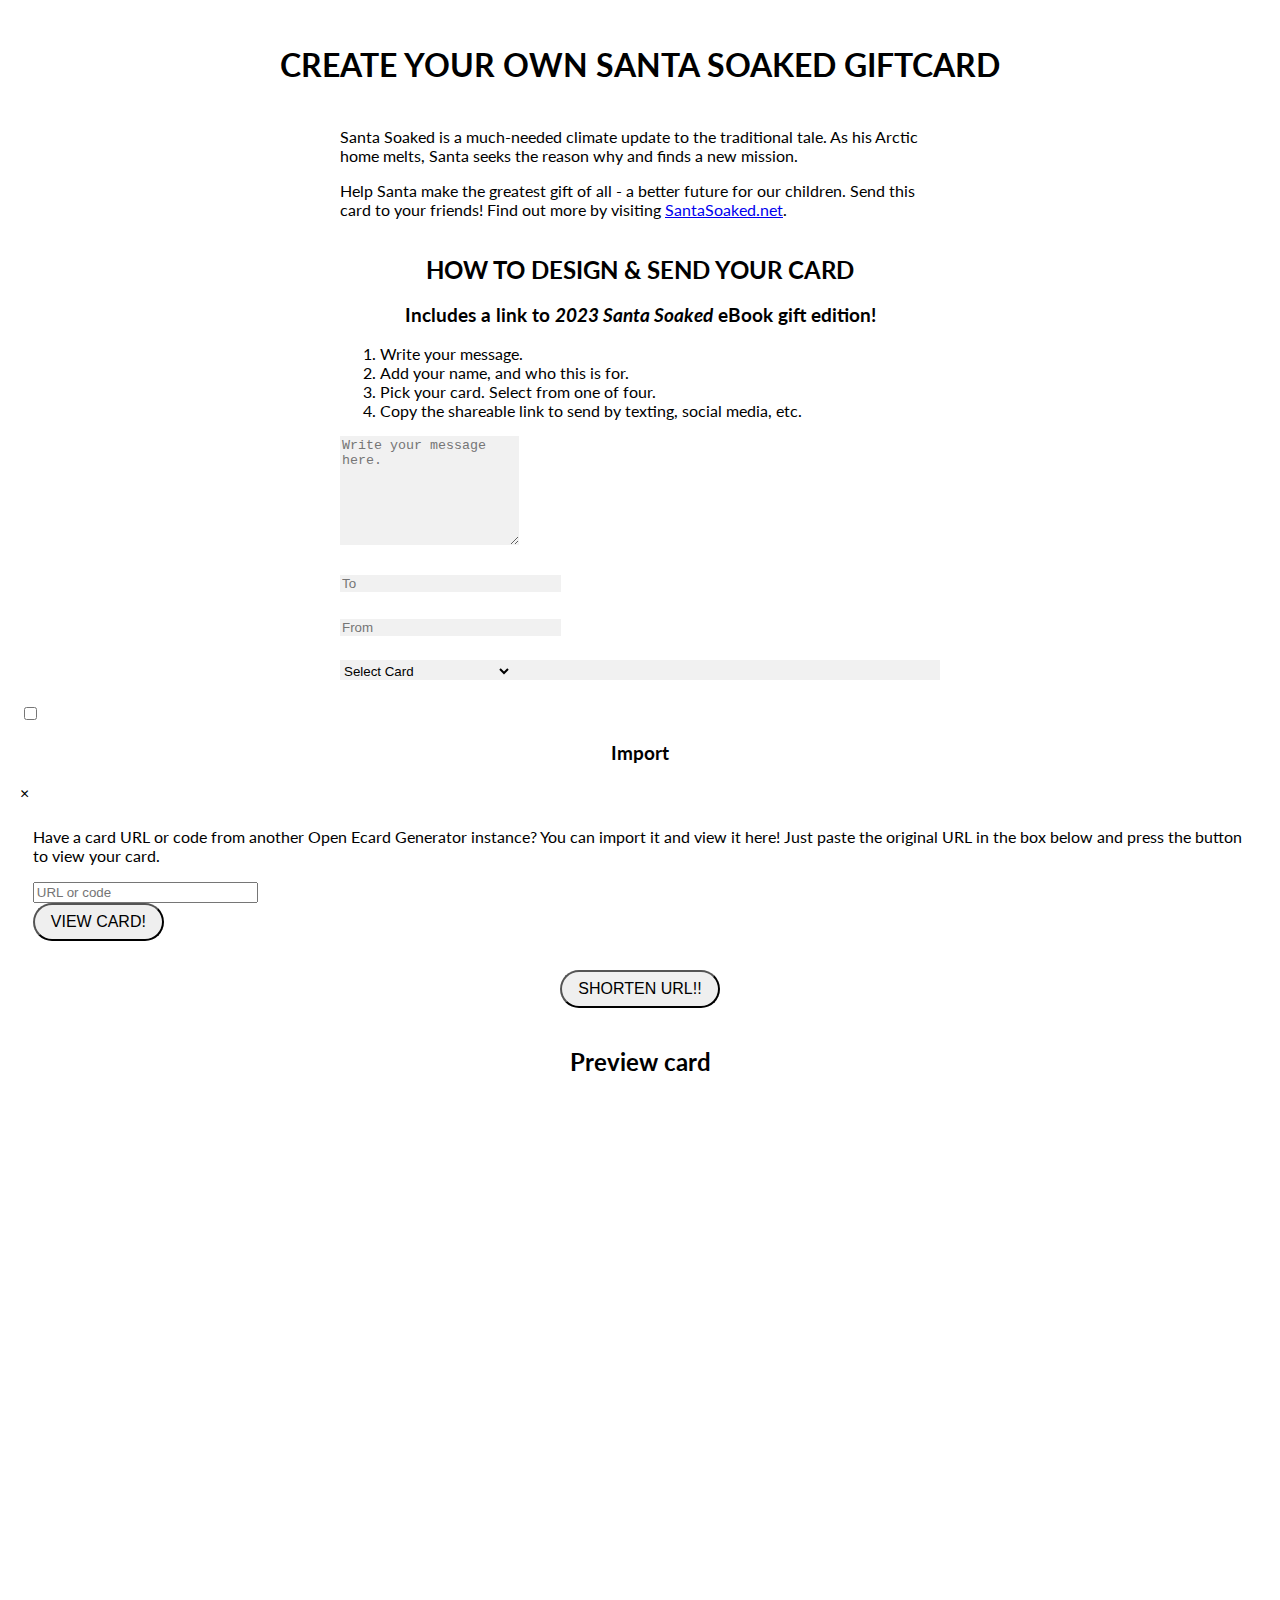
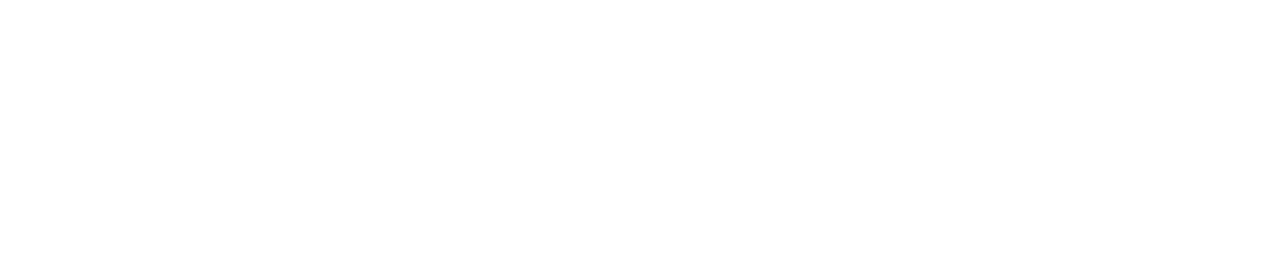
==== index.html @ ad6fdca0 "udpate" ====
<!DOCTYPE html>
<html>
  <head>
    <meta http-equiv="Content-Type" content="text/html; charset=utf-8" >
    <title>Open Ecard Generator - Design your own electronic greeting card!</title>
    <link rel="apple-touch-icon" sizes="180x180" href="apple-touch-icon.png">
    <link rel="icon" type="image/png" sizes="32x32" href="favicon-32x32.png">
    <link rel="icon" type="image/png" sizes="16x16" href="favicon-16x16.png">
    <link rel="manifest" href="site.webmanifest">
    <link rel="mask-icon" href="safari-pinned-tab.svg" color="#5bbad5">
    <meta name="msapplication-TileColor" content="#ffc40d">
    <meta name="theme-color" content="#ffffff">
    <link rel="stylesheet" type="text/css" href="css/picnic.min.css"/>
    <link rel="stylesheet" type="text/css" href="css/card.css"/>
    <meta name="viewport" content="width=device-width, initial-scale=1.0">
    <script src="js/create.js" type="text/javascript"></script>
    <script src="js/jscolor.min.js" type="text/javascript"></script>
    <link rel="preconnect" href="https://fonts.googleapis.com">
    <link rel="preconnect" href="https://fonts.gstatic.com" crossorigin>
    <link href="https://fonts.googleapis.com/css2?family=Lato&display=swap" rel="stylesheet"> 
    <script src="https://code.jquery.com/jquery-3.6.0.min.js"></script>
  </head>

  <body onload="load_ready()">

    <!-- <h1><img src="logo.svg" width="40"> CREATE YOUR OWN SANTA SOAKED GIFT ECARD</h1> -->
    <h1>CREATE YOUR OWN SANTA SOAKED GIFTCARD</h1>
    <div id="about">
      <p>Santa Soaked is a much-needed climate update to the traditional tale. As his Arctic home melts, Santa seeks the reason why and finds a new mission.</p>
        <p>Help Santa make the greatest gift of all - a better future for our children. Send this card to your friends! Find out more by visiting <a href="https://santasoaked.net">SantaSoaked.net</a>.</p>
    </div>
    <div id="create">
      <h2>HOW TO DESIGN & SEND YOUR CARD</h2>
      <h3>Includes a link to <i>2023 Santa Soaked</i> eBook gift edition!</h3>
      <div id="instructions">
        <ol>
          <li>Write your message.</li>
          <li>Add your name, and who this is for.</li>
          <li>Pick your card. Select from one of four.</li>
          <li>Copy the shareable link to send by texting, social media, etc.</li>
        </ol>
      </div>
      <textarea id="message" rows=7 cols=20 placeholder="Write your message here." onchange="show_preview()" onkeyup="show_preview()"></textarea><br>

      <input type="text" id="recipient" size="25" placeholder="To" onchange="show_preview()" onkeyup="show_preview()"><br>
      <input type="text" id="sender" size="25" placeholder="From" onchange="show_preview()" onkeyup="show_preview()">
      <input type="text" id="image_url" size="25" placeholder="Image url" onchange="show_preview()" onkeyup="show_preview()"><br>
      <div id="select_ic">&nbsp;</div>

      <button
          class="jscolor {valueElement:'chosen_value',value:'FFF',onFineChange:'setTextColor(this)'}"
          style="border:1px solid black;margin-right:5px;display: none">
          Pick card background color
      </button>
      <span id="chosen_value" style="display: none">&nbsp;</span>
      <script>
        function setTextColor(picker) {
          document.getElementById('card_container').style.backgroundColor = '#' + picker.toString();
          show_preview();
        }
      </script>

      <div id="select_bg" style="display: none">&nbsp;</div>
    </div>

    <!-- <button type="button" class="button preview" onclick="toggle_preview()">Toggle preview</button>  -->
    <!-- <label for="modal_1" class="button success">Import</label>  -->
    <!-- <label for="modal_2" class="button warning">What's Santa Soaked?</label> -->

    <div class="modal">
      <input id="modal_1" type="checkbox">
      <label for="modal_1" class="overlay"></label>
      <article>
        <header>
          <h3>Import</h3>
          <label for="modal_1" class="close">×</label>
        </header>
        <section class="content">
          <p>Have a card URL or code from another Open Ecard Generator instance? You can import it and view it here! Just paste the original URL in the box below and press the button to view your card.</p>

          <input type="text" id="import_url" size="25" placeholder="URL or code"><br><button onclick="import_card()">View card!</button>
        </section>
      </article>
    </div>

    <!-- <div class="modal">
      <input id="modal_2" type="checkbox">
      <label for="modal_2" class="overlay"></label>
      <article>
        <header>
          <h3>What's Santa Soaked?</h3>
          <label for="modal_2" class="close">×</label>
        </header>
        <section class="content">
          <p>Santa Soaked is a much-needed climate update to the traditional tale. As his Arctic home melts, Santa seeks the reason why and finds a new mission. </p>

          <p>Help Santa make the greatest gift of all - a better future for our children. Send this card to your friends! Find out more by visiting <a href="https://santasoaked.net">SantaSoaked.net</a>.</p>
        </section>
      </article>
    </div> -->

    <div id="card_url">
      &nbsp;
    </div>

    <button id="shortenButton">Shorten URL!!</button>
    <script>
      document.getElementById('shortenButton').addEventListener('click', shortenUrl);
    </script>

  <div id="shortened_url"></div>

    <br>
    <div id="preview_container">
      <h2>Preview card</h2>
      <div id="card_container">
        <div id="preview">
          <center>
            <img id="card_image"/><br>
            <p id="message_preview">&nbsp;</p>
          </center>
        </div>
      </div>
    </div>
    <!-- <footer>
      <a href="https://santasoaked.net/">Back to SantaSoaked.net</a>
    </footer> -->
  </body>
</html>
---- css/card.css ----
body {
  margin: 20px;
  justify-content: center;
  display: grid;
  font-family: Lato, arial, sans-serif;
}

body h1, body h2, body h3{
  text-align: center;
}

body h1{
  color: #000;
  /* background-color: #000; */
  /* font-size:20px; */
  line-height: 1;
  padding: 8px 16px;
}

body #instructions, body #about{
  max-width: 600px;
  margin-left: auto;
  margin-right: auto;
}

body #instructions ol{
  margin-top: 0;
}

body #card_url{
  margin: auto;
}

body button, body .warning, body .preview{
  text-transform: uppercase;
  border-radius: 48px;
  font-size: 16px;
  padding: 8px 16px;
  width: auto;
  margin: auto;
}

body .warning{
  background: #ae8d76!important;
  color: #000;
}

body .preview{
  color: #fff;
}

body .modal article section.content{
  padding: .6em .8em;
}

#create {
  width: 50vw;
  max-width: 600px;
  margin-left:auto;
  margin-right: auto;
}

#create h2{
  padding-bottom: 0;
}

#create h3{
  padding-top: 0;
}

#create #message, #create #recipient, #create #sender, #create #select_ic{
  margin-bottom: 24px;
  border: none;
  border-radius: 0;
  background-color: rgb(241, 241, 241);
}

#create #icon_menu{
  border: none;
  border-radius: 0;
  background-color: rgb(241, 241, 241);
}
#create #image_url{
  display: none;
  height: 0;
  padding: 0;
}

#card_container {
  /* border: 2px solid black; */
  width: 90vw;
  min-height: 50vh;
  margin-top: 5px;
  padding: 7px;
  /* font-weight: bold; */
  font-size: 120%;
  color: #000;
  /* text-shadow: 1px 0 0 #000, 0 -1px 0 #000, 0 1px 0 #000, -1px 0 0 #000; */

}

#card_container #preview{
  center{
    display: flex;
    flex-flow: column-reverse;
  }
}
#card_container #view_card{
  /* background-color: rgb(241, 241, 241); */
  padding: 25px;
}

#card_container #view_card a{
  display: flex;
  flex-flow: column-reverse;
  &:hover{
    cursor: pointer;
  }
}

#card_container img{
  width: 100%;
  margin: 0;
}

footer {
  display: flex;
  justify-content: center;
  width: 100vw;
  border-top: 1px solid rgb(226, 226, 226);;
  margin: 15px 0 15px 0;
}

footer a{
  margin-top: 24px;
  margin-bottom: 24px;
  color: rgb(143, 112, 90);
  text-decoration: underline;
}

button {
  display: block;
}
#preview_container, #view_card{
  justify-content: center;
  display: grid;
  /* #card_container{
    max-width: 450px;
    max-height: 540px;
    width: 100%;
  } */
}

/* Larger than mobile screen */
@media (min-width: 40.0rem) {
  #card_container {
    width: auto;
    min-height: 80vh;
    font-size: 2vw;
  }
  #card_image {
    margin: 25px;
    width: 20vw;
  }
  button {
    display: inline;
  }
}
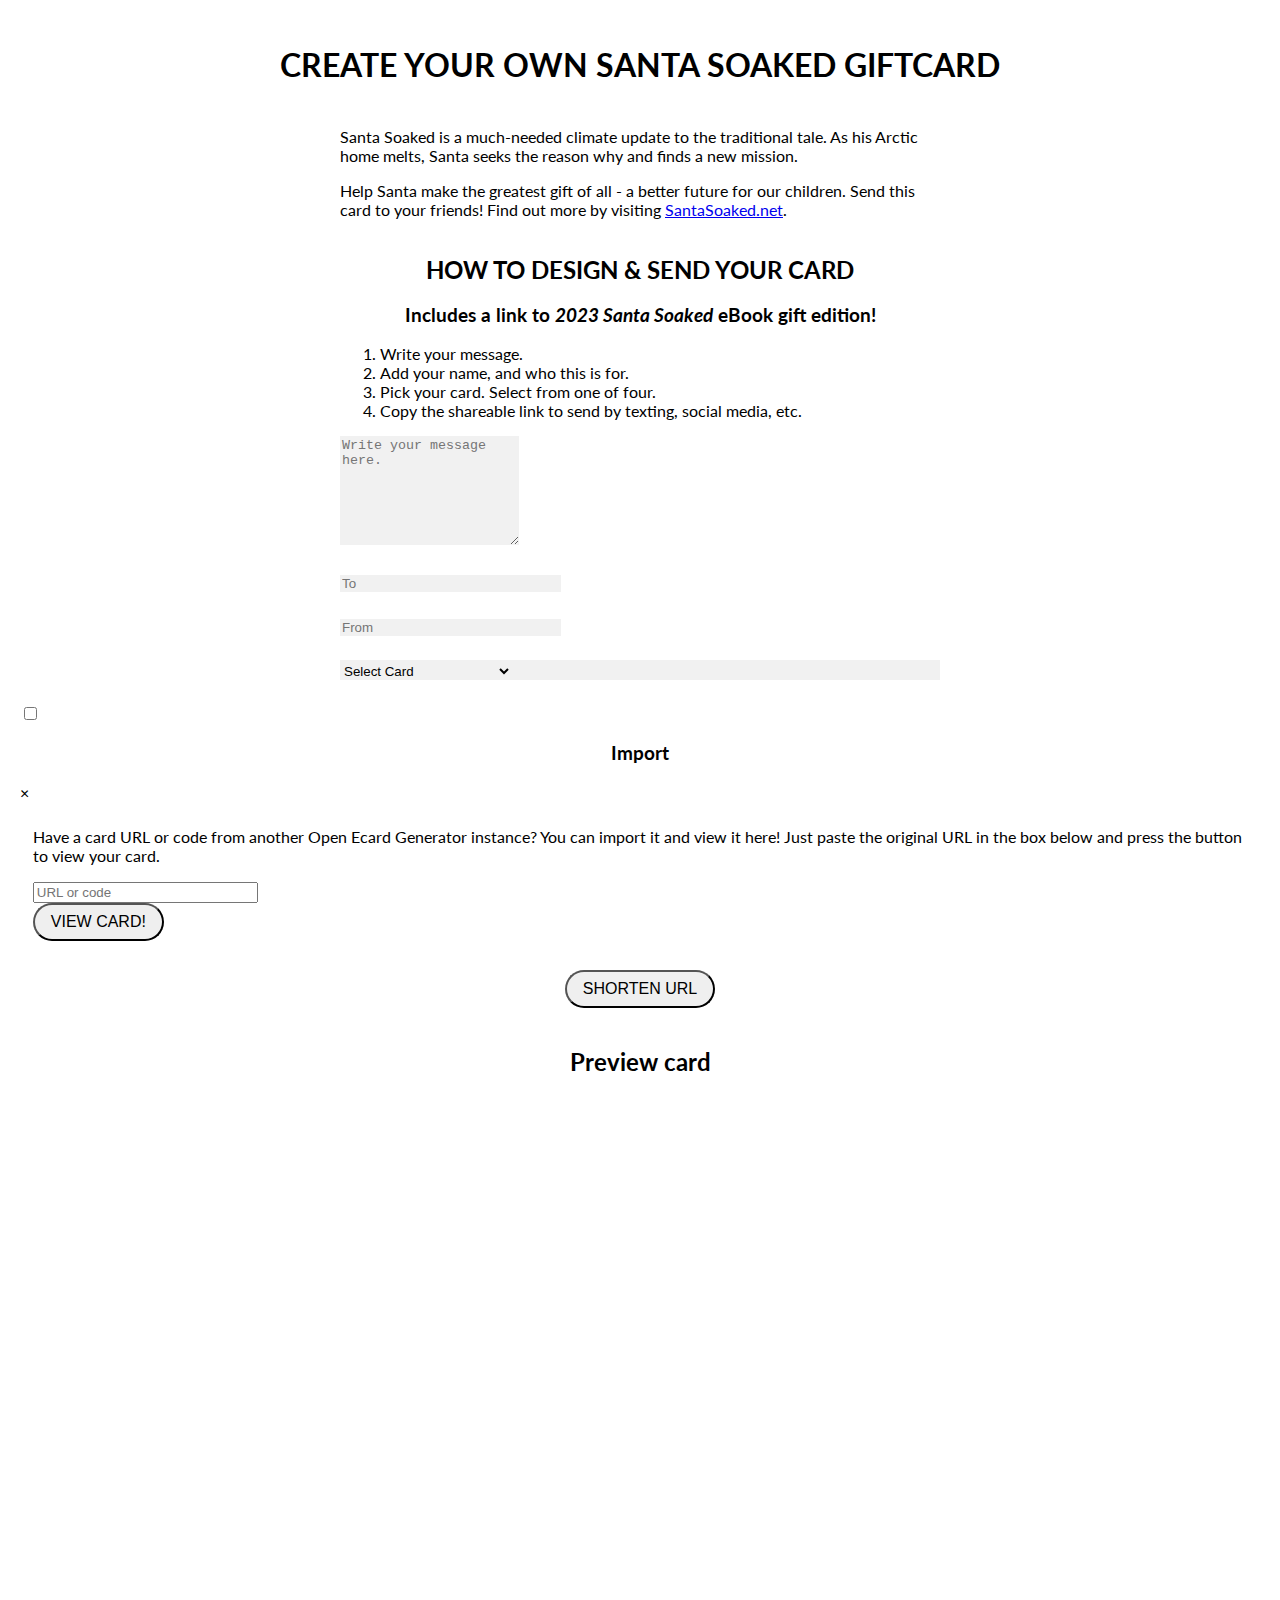
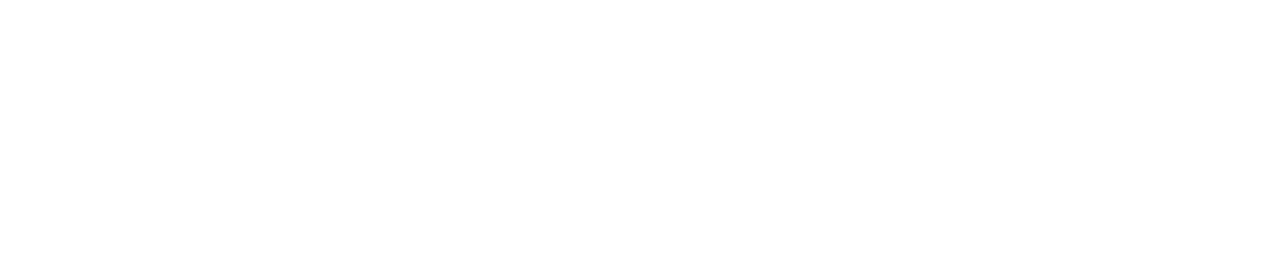
==== commit 4008f16a: "update2" ====
--- a/index.html
+++ b/index.html
@@ -103,7 +103,7 @@
       &nbsp;
     </div>
 
-    <button id="shortenButton">Shorten URL!!</button>
+    <button id="shortenButton">Shorten URL</button>
     <script>
       document.getElementById('shortenButton').addEventListener('click', shortenUrl);
     </script>
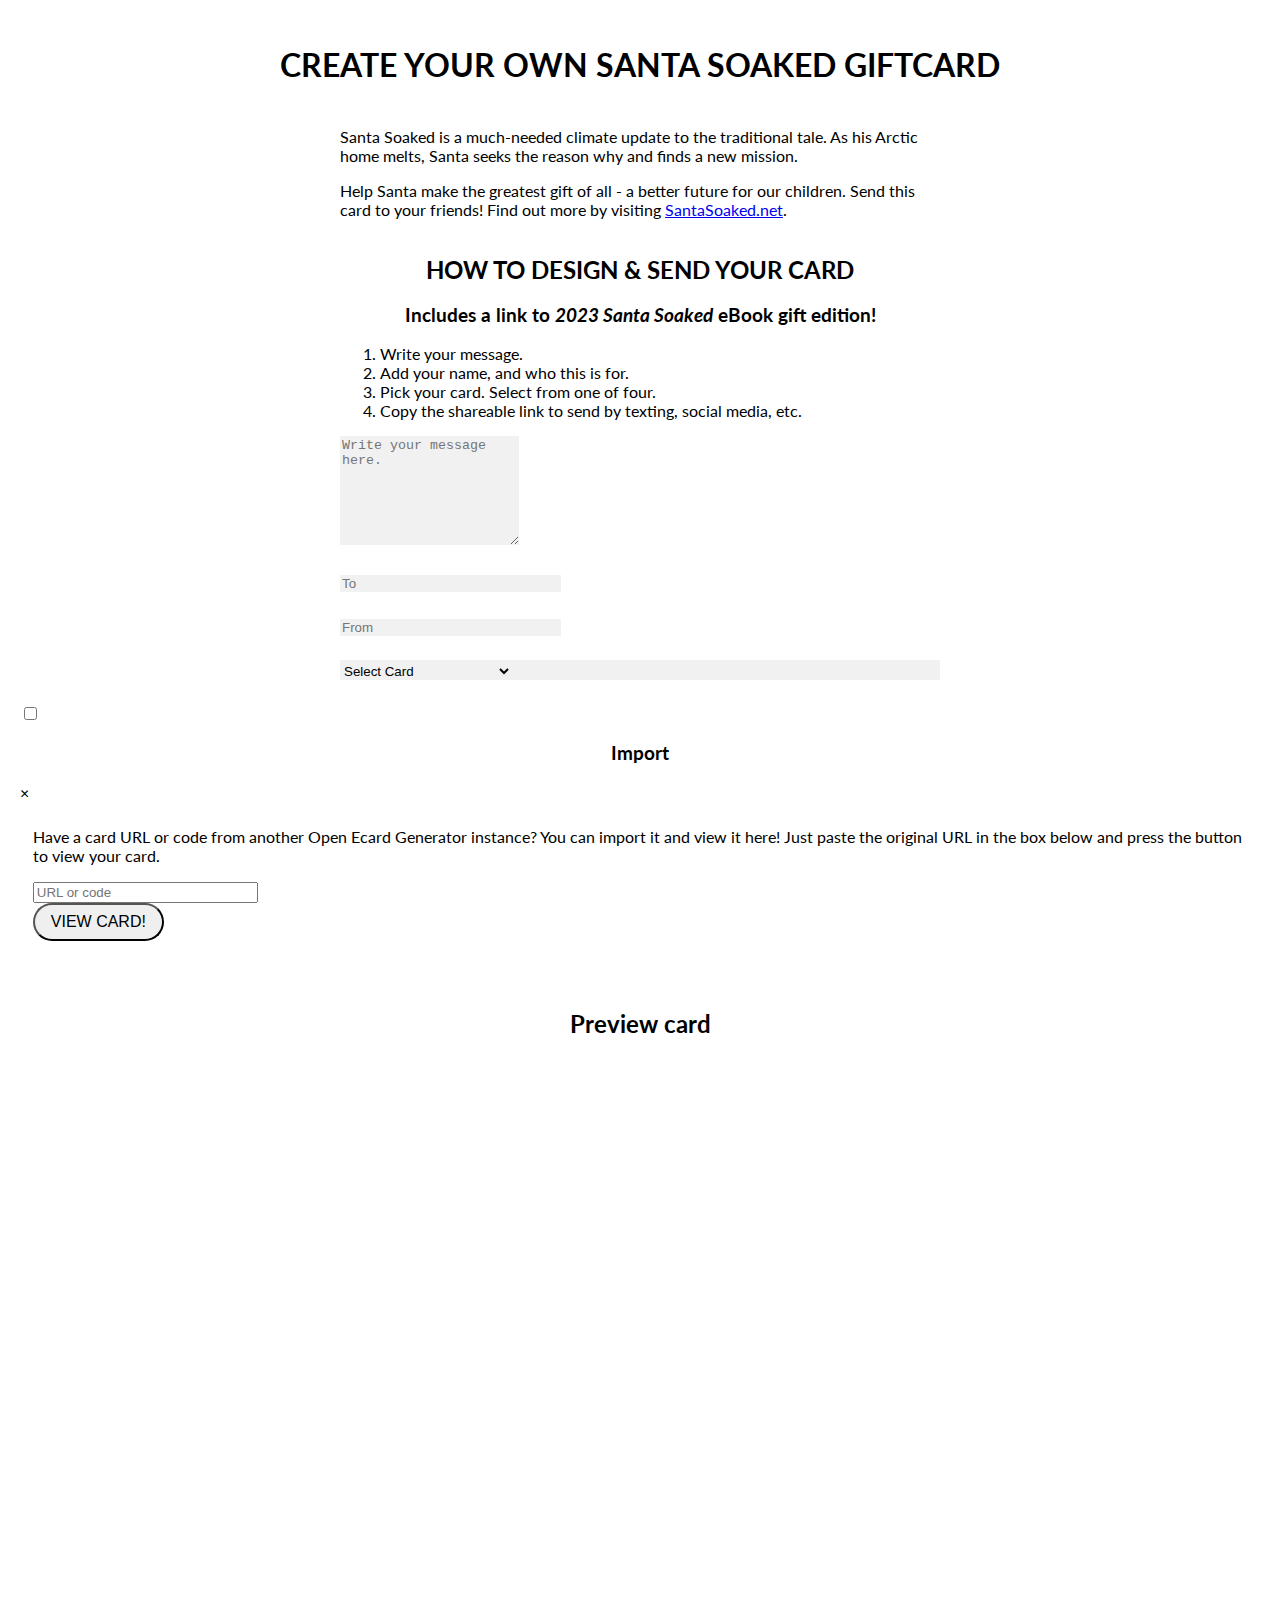
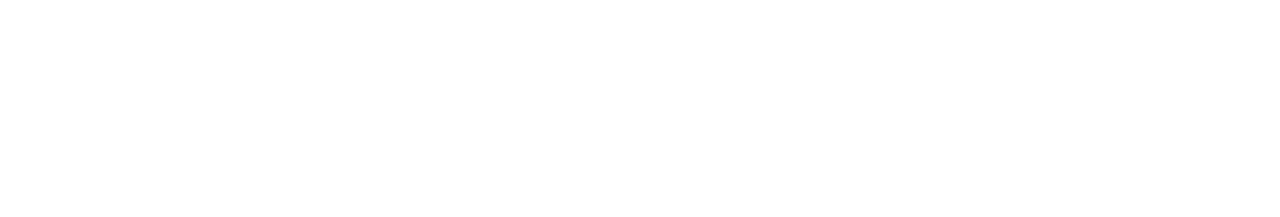
==== commit b624cec8: "udpated ULR" ====
--- a/index.html
+++ b/index.html
@@ -83,32 +83,16 @@
       </article>
     </div>
 
-    <!-- <div class="modal">
-      <input id="modal_2" type="checkbox">
-      <label for="modal_2" class="overlay"></label>
-      <article>
-        <header>
-          <h3>What's Santa Soaked?</h3>
-          <label for="modal_2" class="close">×</label>
-        </header>
-        <section class="content">
-          <p>Santa Soaked is a much-needed climate update to the traditional tale. As his Arctic home melts, Santa seeks the reason why and finds a new mission. </p>
-
-          <p>Help Santa make the greatest gift of all - a better future for our children. Send this card to your friends! Find out more by visiting <a href="https://santasoaked.net">SantaSoaked.net</a>.</p>
-        </section>
-      </article>
-    </div> -->
-
     <div id="card_url">
       &nbsp;
     </div>
 
-    <button id="shortenButton">Shorten URL</button>
+    <!-- <button id="shortenButton">Shorten URL</button>
     <script>
       document.getElementById('shortenButton').addEventListener('click', shortenUrl);
-    </script>
-
-  <div id="shortened_url"></div>
+    </script> -->
+  <!-- <div id="shortened_url"></div> -->
+  <a id="shortened_url" href="shortUrl" target="_blank"></a>
 
     <br>
     <div id="preview_container">
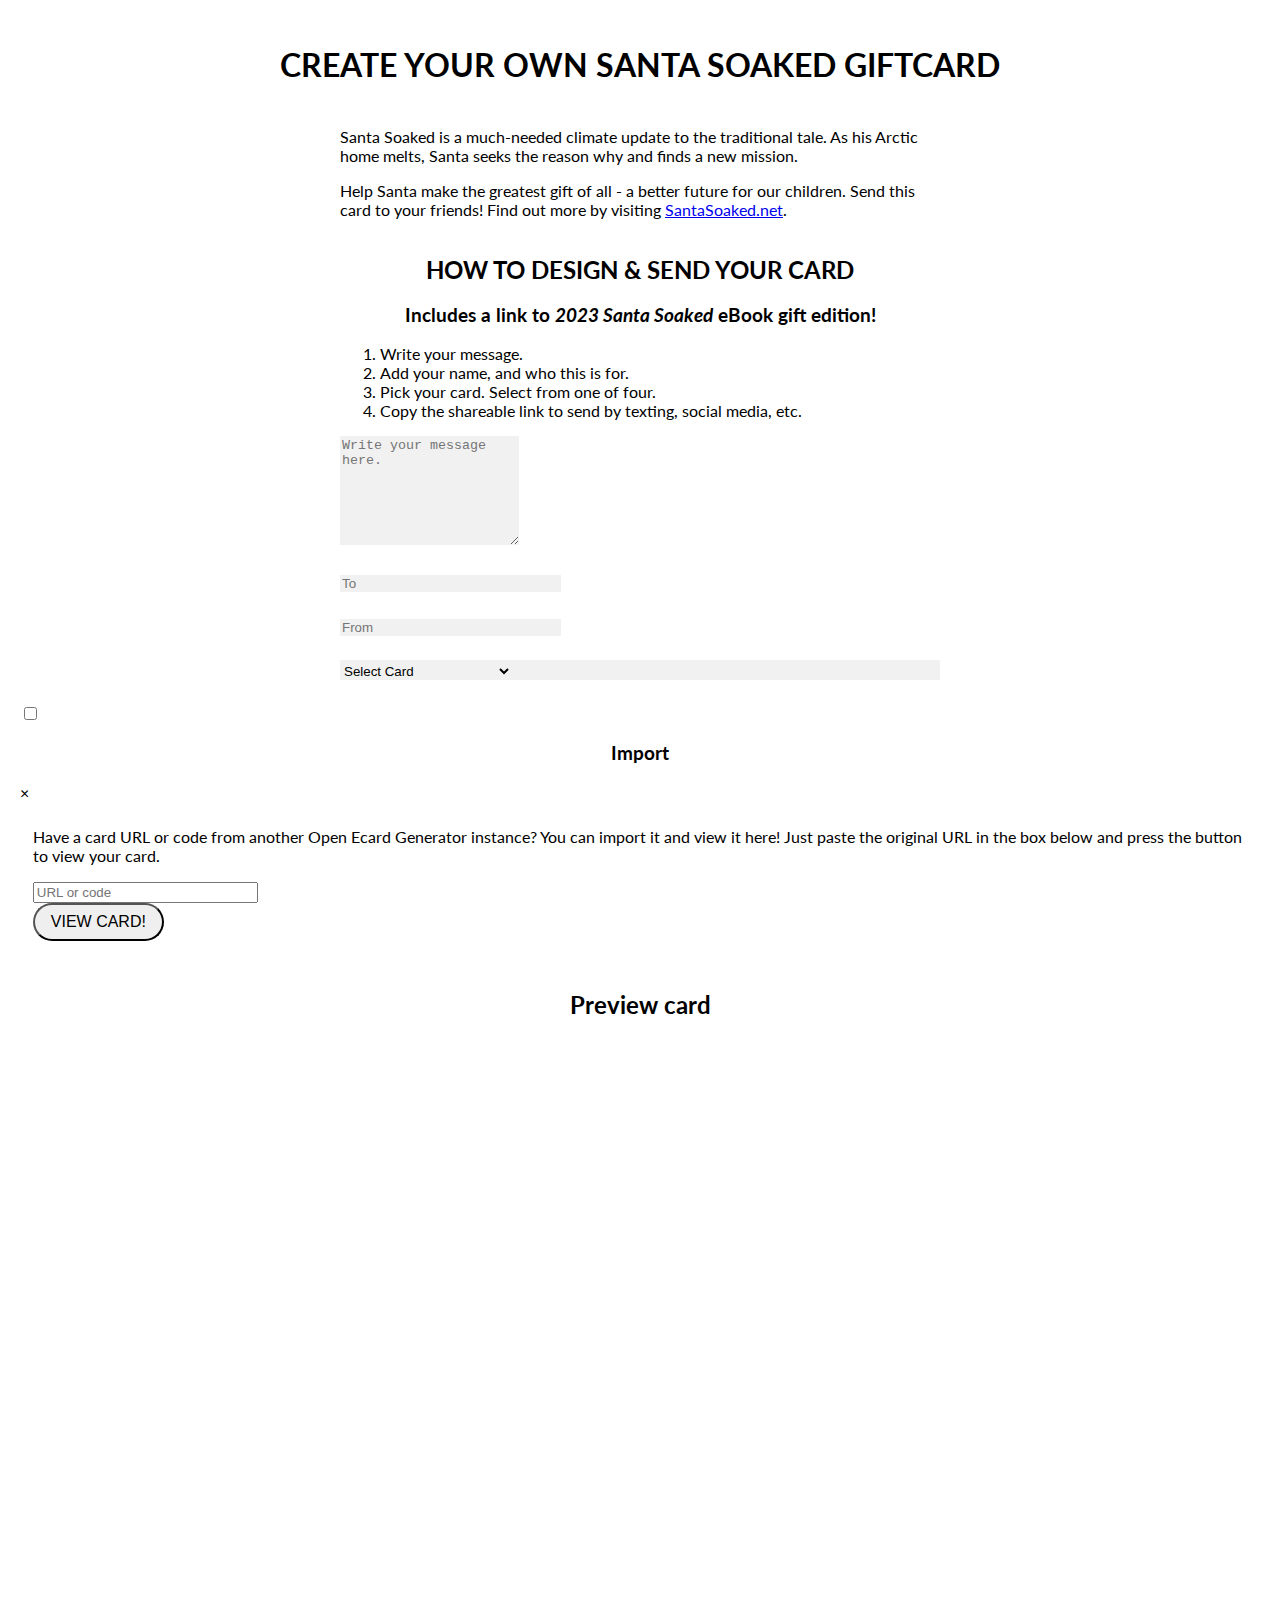
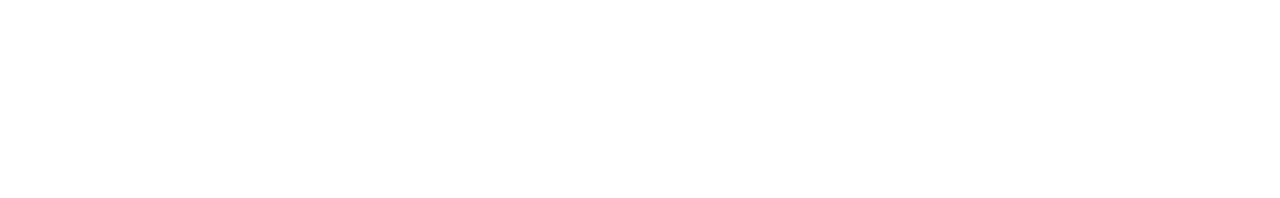
==== commit 00a552ab: "url shorten update" ====
--- a/index.html
+++ b/index.html
@@ -84,7 +84,12 @@
     </div>
 
     <div id="card_url">
-      &nbsp;
+      <!-- &nbsp; -->
+      <a id="shortened_url" href="" target="_blank"></a>
+    </div>
+
+    <div id="short_url">
+      <a id="shortened_url" href="" target="_blank"></a>
     </div>
 
     <!-- <button id="shortenButton">Shorten URL</button>
@@ -92,7 +97,7 @@
       document.getElementById('shortenButton').addEventListener('click', shortenUrl);
     </script> -->
   <!-- <div id="shortened_url"></div> -->
-  <a id="shortened_url" href="shortUrl" target="_blank"></a>
+  <!-- <a id="shortened_url" href="" target="_blank"></a> -->
 
     <br>
     <div id="preview_container">
--- a/css/card.css
+++ b/css/card.css
@@ -27,7 +27,7 @@
   margin-top: 0;
 }
 
-body #card_url{
+body #card_url, body #short_url{
   margin: auto;
 }
 
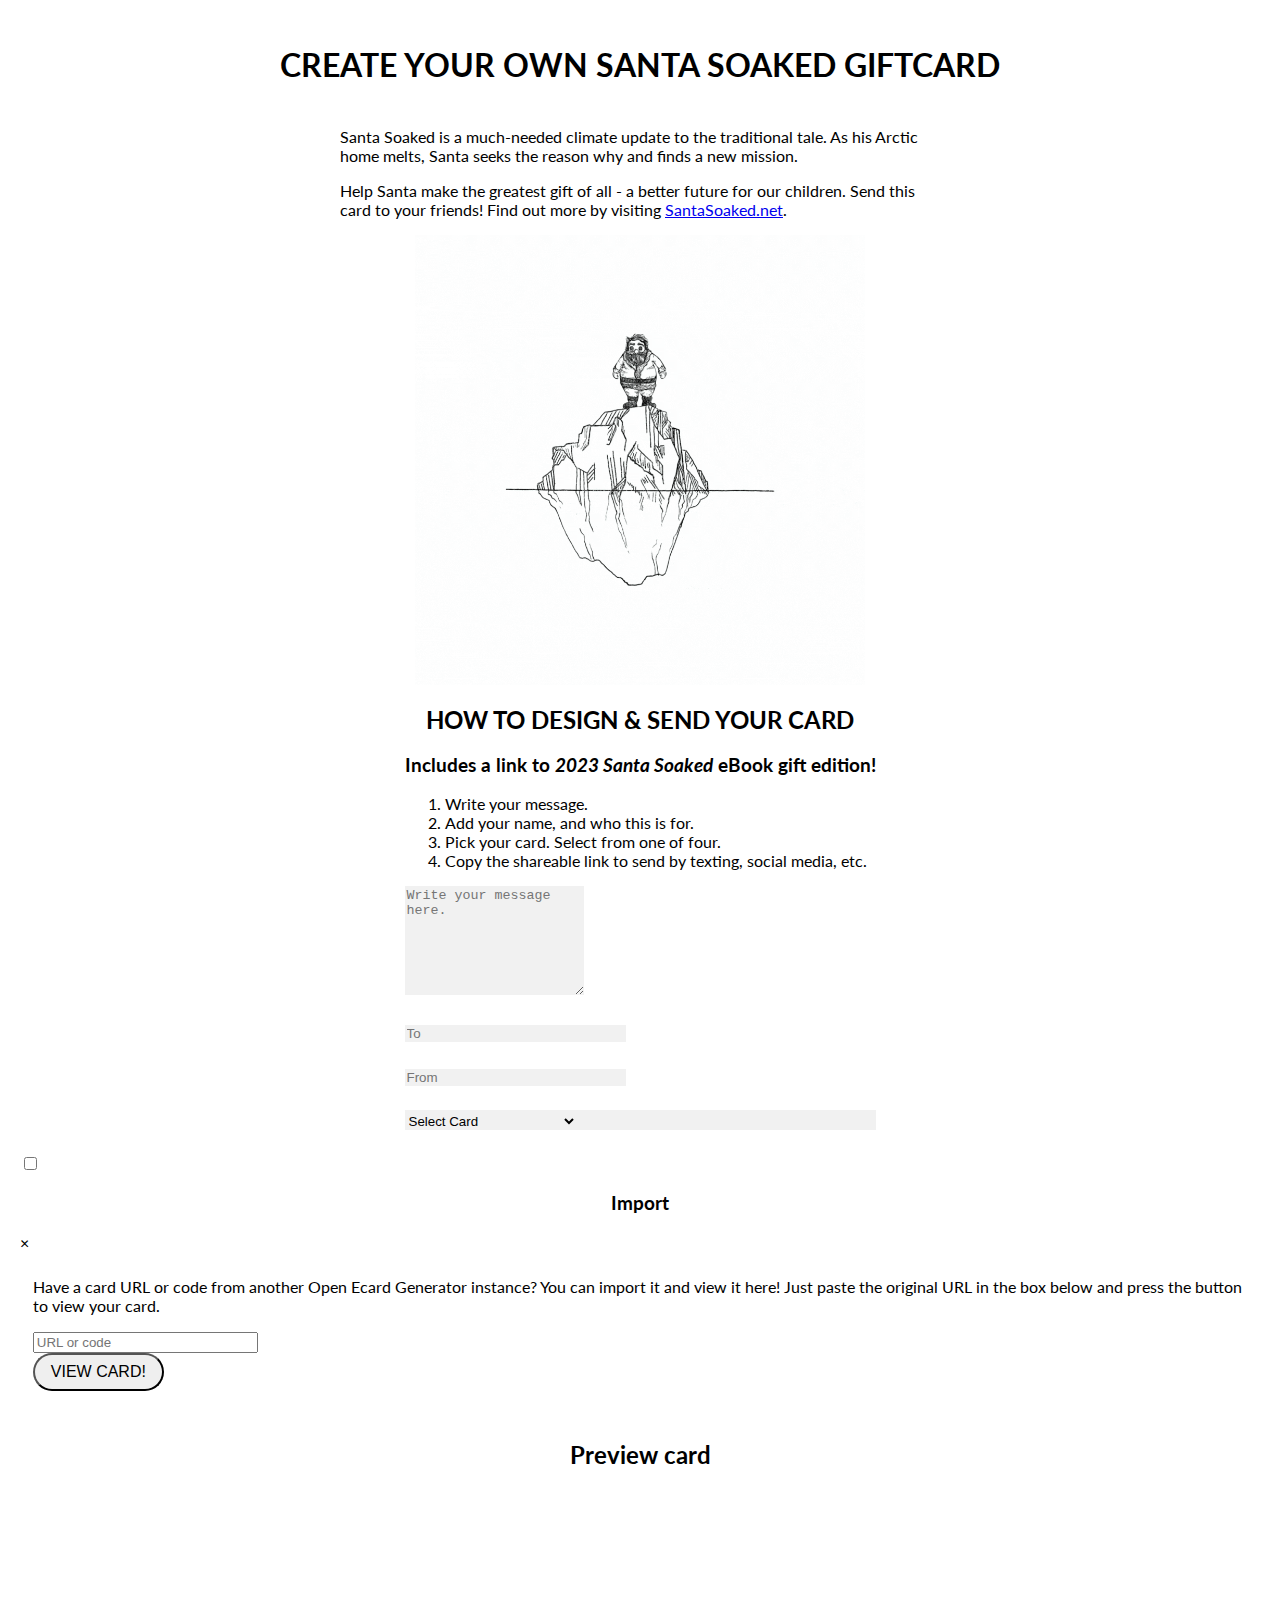
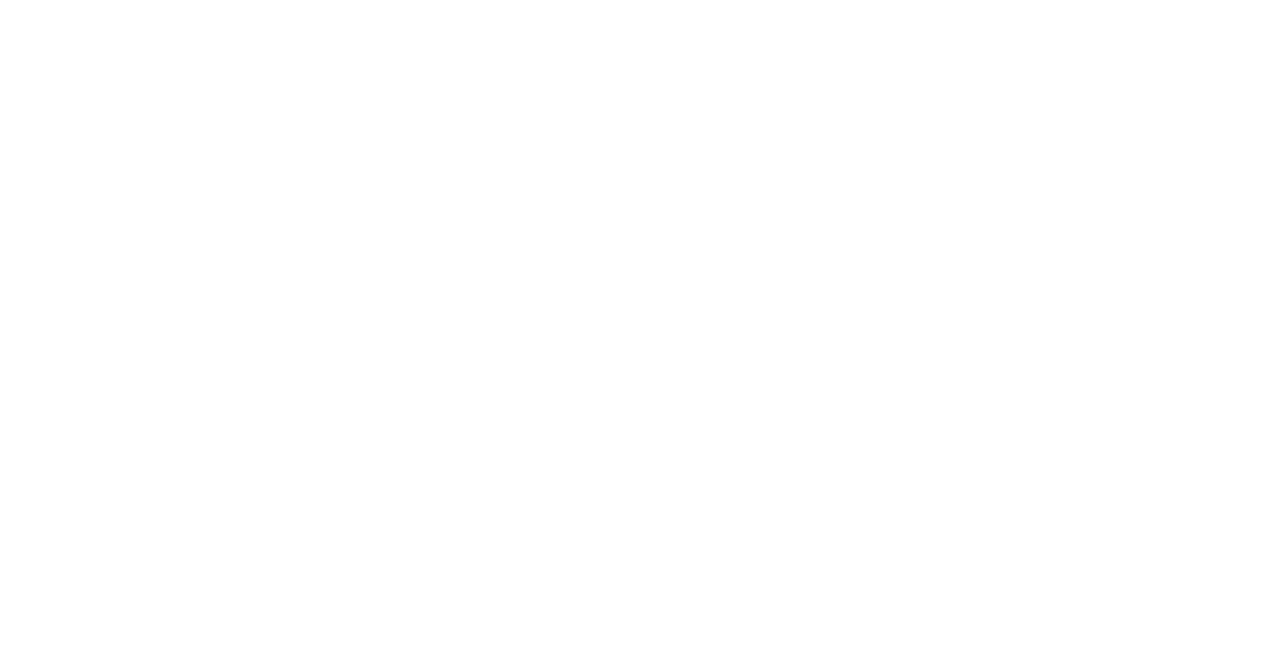
==== commit 242e4c10: "added gif to home" ====
--- a/index.html
+++ b/index.html
@@ -29,6 +29,7 @@
       <p>Santa Soaked is a much-needed climate update to the traditional tale. As his Arctic home melts, Santa seeks the reason why and finds a new mission.</p>
         <p>Help Santa make the greatest gift of all - a better future for our children. Send this card to your friends! Find out more by visiting <a href="https://santasoaked.net">SantaSoaked.net</a>.</p>
     </div>
+    <div id="home-image"></div>
     <div id="create">
       <h2>HOW TO DESIGN & SEND YOUR CARD</h2>
       <h3>Includes a link to <i>2023 Santa Soaked</i> eBook gift edition!</h3>
--- a/css/card.css
+++ b/css/card.css
@@ -53,8 +53,16 @@
   padding: .6em .8em;
 }
 
+#home-image{
+  background-image:  url("../Santa_Soaked_Promo.gif");
+  background-size: contain;
+  height: 450px;
+  background-repeat: no-repeat;
+  background-position: center;
+}
+
 #create {
-  width: 50vw;
+  /* width: 50vw; */
   max-width: 600px;
   margin-left:auto;
   margin-right: auto;
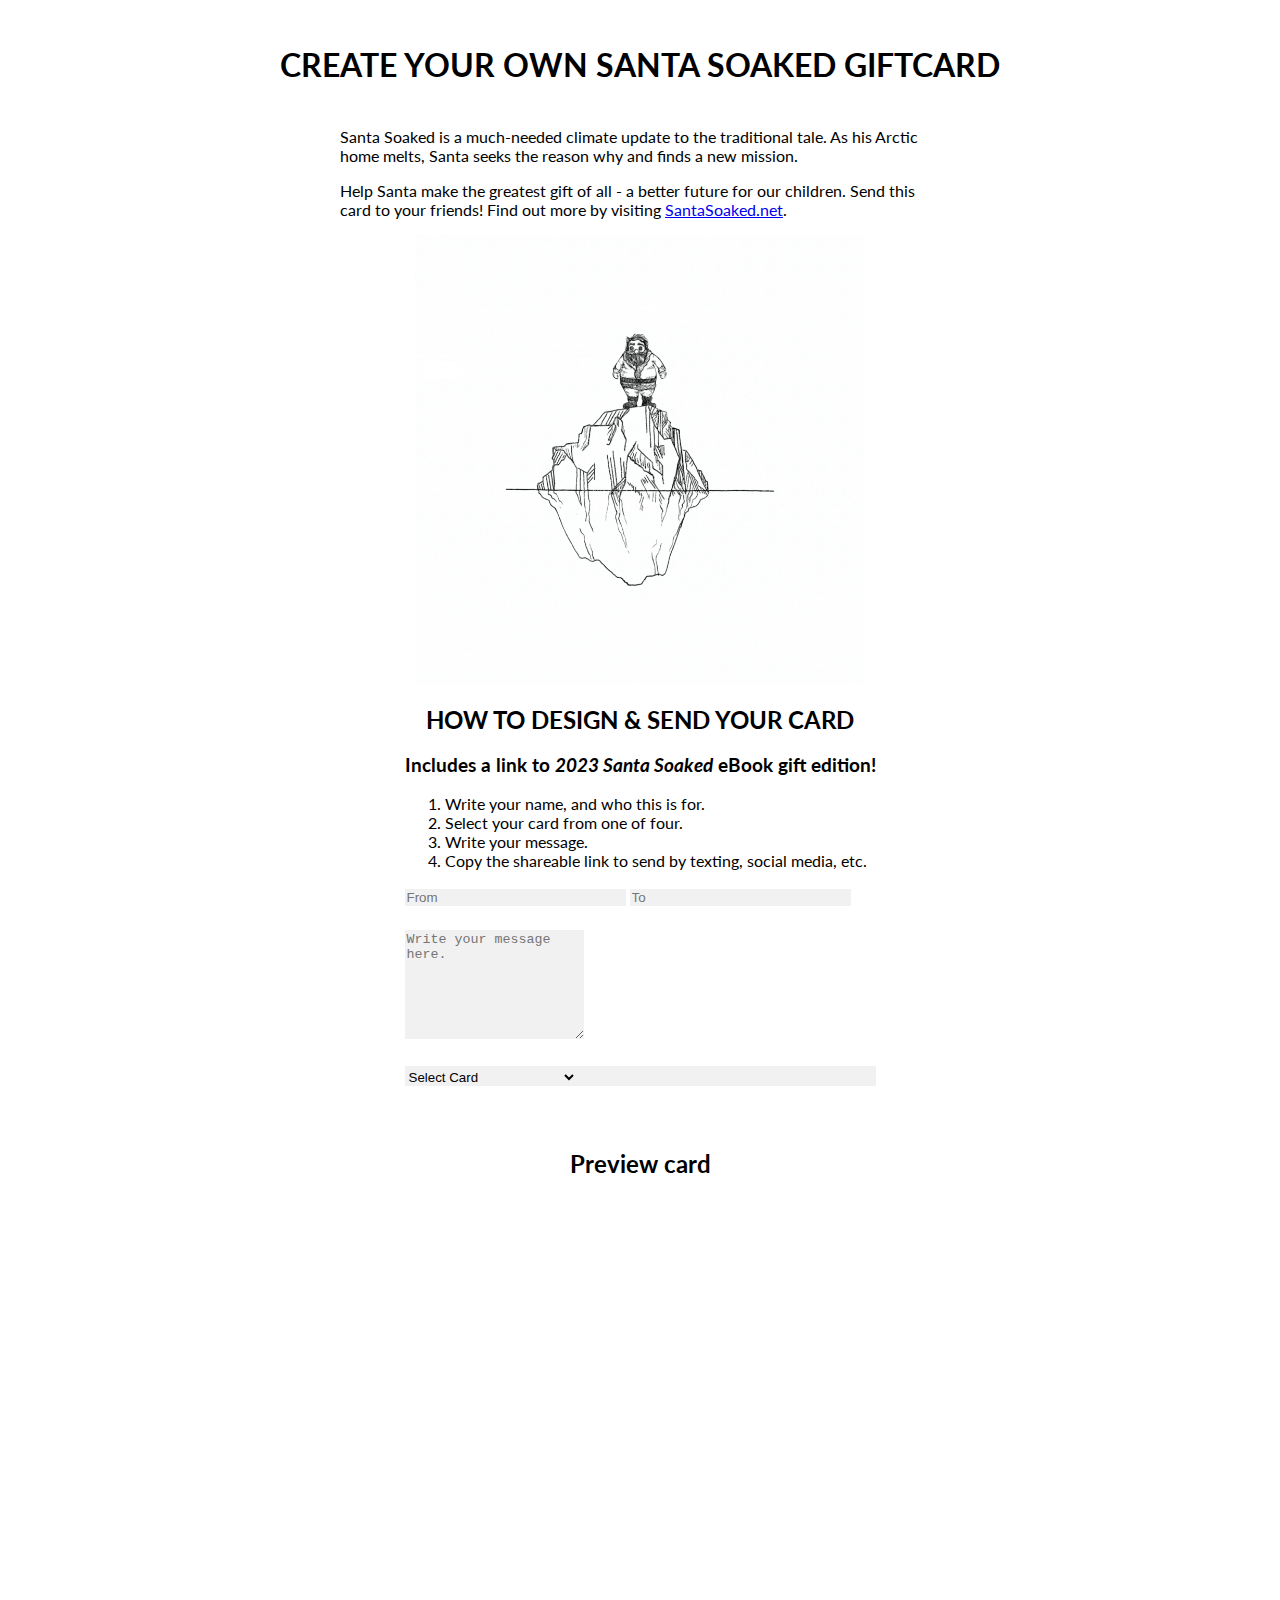
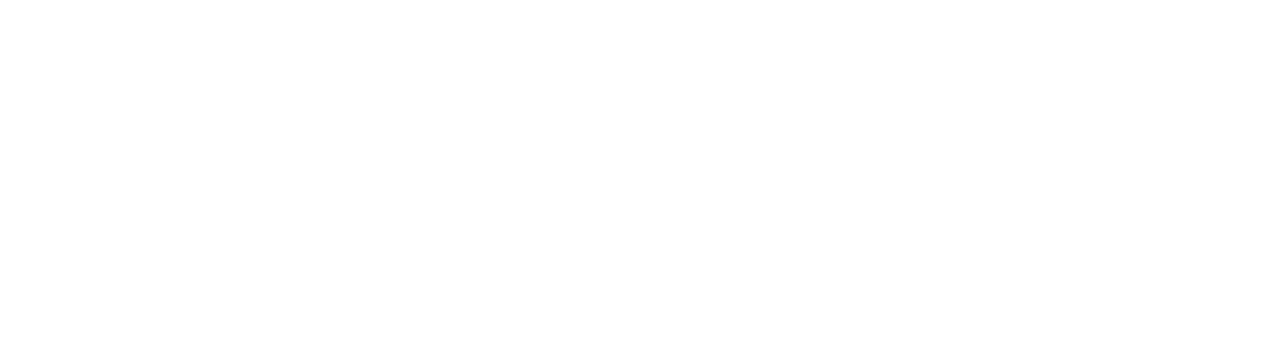
==== commit 9c3ca1e1: "reordered directwions; added relative url for images" ====
--- a/index.html
+++ b/index.html
@@ -27,7 +27,7 @@
     <h1>CREATE YOUR OWN SANTA SOAKED GIFTCARD</h1>
     <div id="about">
       <p>Santa Soaked is a much-needed climate update to the traditional tale. As his Arctic home melts, Santa seeks the reason why and finds a new mission.</p>
-        <p>Help Santa make the greatest gift of all - a better future for our children. Send this card to your friends! Find out more by visiting <a href="https://santasoaked.net">SantaSoaked.net</a>.</p>
+        <p>Help Santa make the greatest gift of all - a better future for our children. Send this card to your friends! Find out more by visiting <a href="https://santasoaked.net" target="_blank">SantaSoaked.net</a>.</p>
     </div>
     <div id="home-image"></div>
     <div id="create">
@@ -35,17 +35,18 @@
       <h3>Includes a link to <i>2023 Santa Soaked</i> eBook gift edition!</h3>
       <div id="instructions">
         <ol>
+          <li>Write your name, and who this is for.</li>
+          <li>Select your card from one of four.</li>
           <li>Write your message.</li>
-          <li>Add your name, and who this is for.</li>
-          <li>Pick your card. Select from one of four.</li>
           <li>Copy the shareable link to send by texting, social media, etc.</li>
         </ol>
       </div>
+
+      <input type="text" id="sender" size="25" placeholder="From" onchange="show_preview()" onkeyup="show_preview()">
+      <input type="text" id="recipient" size="25" placeholder="To" onchange="show_preview()" onkeyup="show_preview()"><br>
+      <input type="text" id="image_url" size="25" placeholder="Image url" onchange="show_preview()" onkeyup="show_preview()">
       <textarea id="message" rows=7 cols=20 placeholder="Write your message here." onchange="show_preview()" onkeyup="show_preview()"></textarea><br>
 
-      <input type="text" id="recipient" size="25" placeholder="To" onchange="show_preview()" onkeyup="show_preview()"><br>
-      <input type="text" id="sender" size="25" placeholder="From" onchange="show_preview()" onkeyup="show_preview()">
-      <input type="text" id="image_url" size="25" placeholder="Image url" onchange="show_preview()" onkeyup="show_preview()"><br>
       <div id="select_ic">&nbsp;</div>
 
       <button
@@ -64,41 +65,14 @@
       <div id="select_bg" style="display: none">&nbsp;</div>
     </div>
 
-    <!-- <button type="button" class="button preview" onclick="toggle_preview()">Toggle preview</button>  -->
-    <!-- <label for="modal_1" class="button success">Import</label>  -->
-    <!-- <label for="modal_2" class="button warning">What's Santa Soaked?</label> -->
-
-    <div class="modal">
-      <input id="modal_1" type="checkbox">
-      <label for="modal_1" class="overlay"></label>
-      <article>
-        <header>
-          <h3>Import</h3>
-          <label for="modal_1" class="close">×</label>
-        </header>
-        <section class="content">
-          <p>Have a card URL or code from another Open Ecard Generator instance? You can import it and view it here! Just paste the original URL in the box below and press the button to view your card.</p>
-
-          <input type="text" id="import_url" size="25" placeholder="URL or code"><br><button onclick="import_card()">View card!</button>
-        </section>
-      </article>
-    </div>
-
     <div id="card_url">
       <!-- &nbsp; -->
       <a id="shortened_url" href="" target="_blank"></a>
     </div>
 
-    <div id="short_url">
+    <div id="short_url" onClick="copyToClipboard()">
       <a id="shortened_url" href="" target="_blank"></a>
     </div>
-
-    <!-- <button id="shortenButton">Shorten URL</button>
-    <script>
-      document.getElementById('shortenButton').addEventListener('click', shortenUrl);
-    </script> -->
-  <!-- <div id="shortened_url"></div> -->
-  <!-- <a id="shortened_url" href="" target="_blank"></a> -->
 
     <br>
     <div id="preview_container">
@@ -112,8 +86,5 @@
         </div>
       </div>
     </div>
-    <!-- <footer>
-      <a href="https://santasoaked.net/">Back to SantaSoaked.net</a>
-    </footer> -->
   </body>
 </html>
